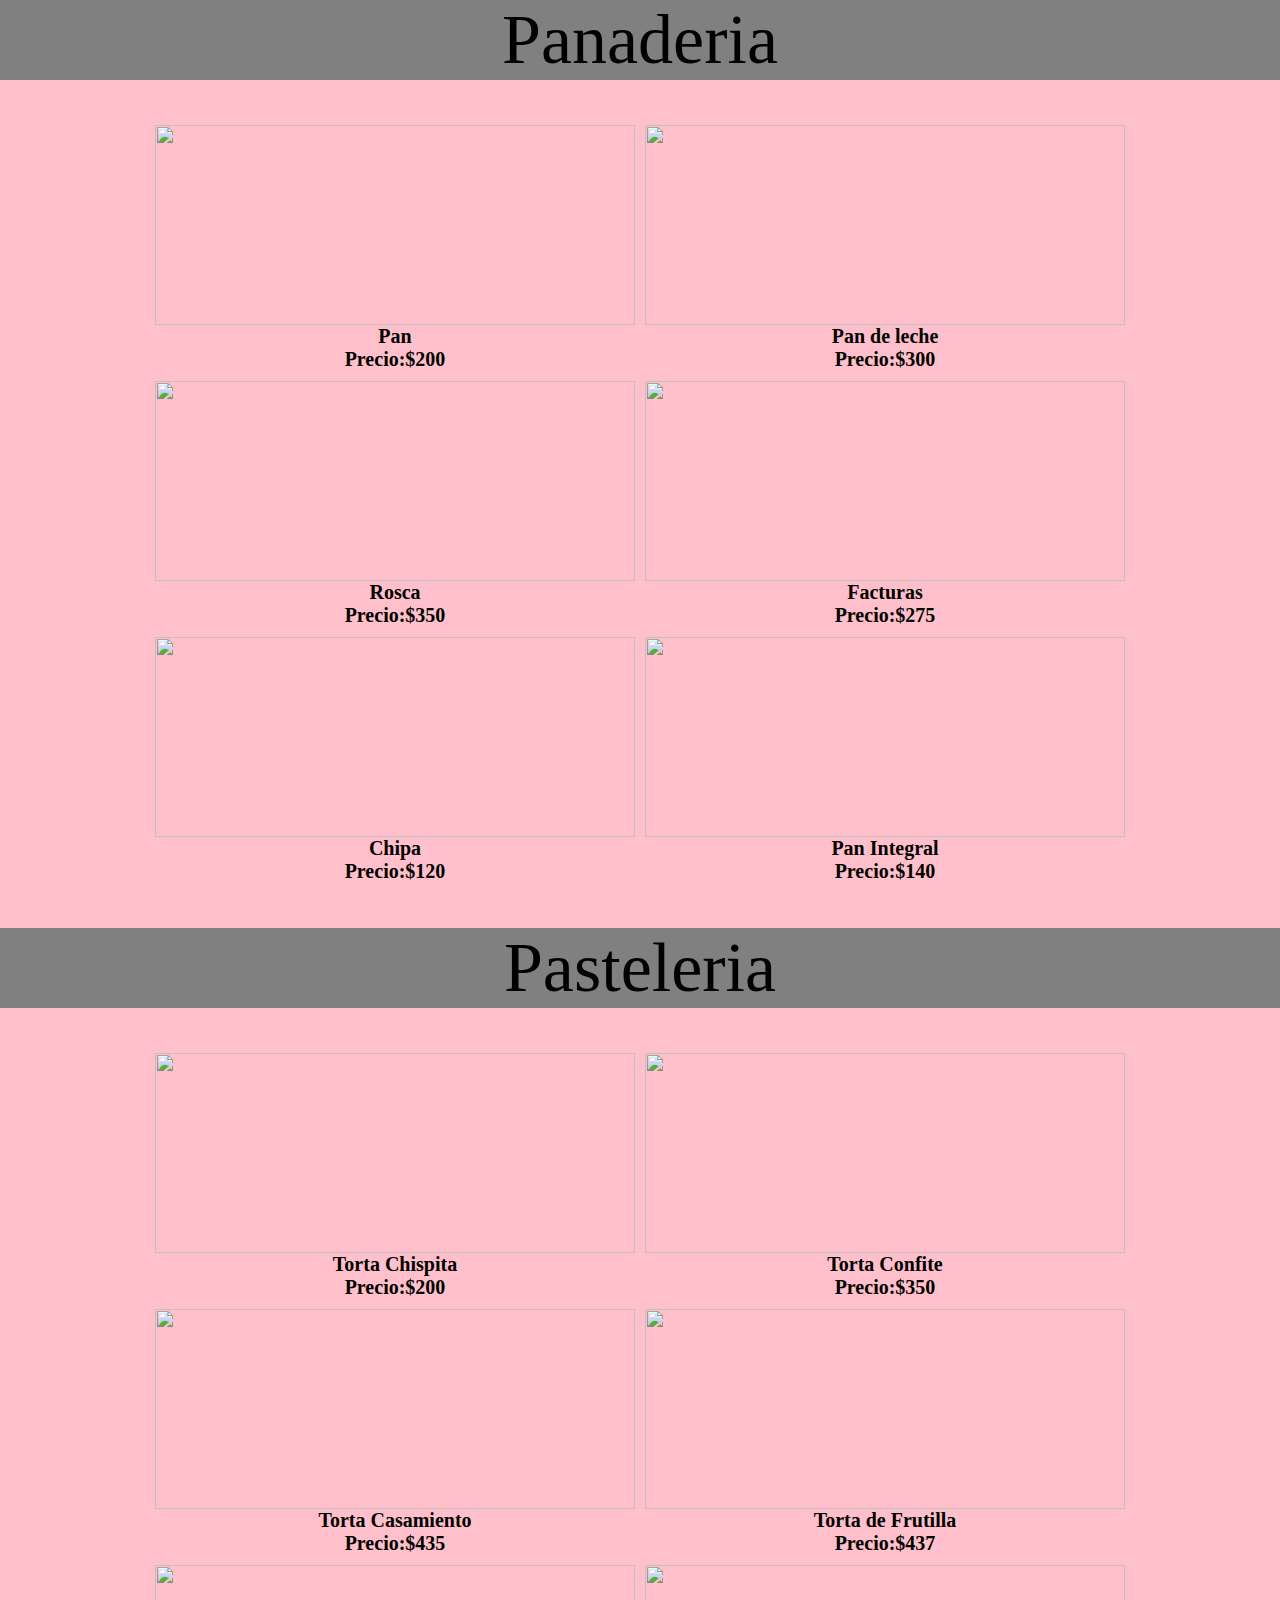
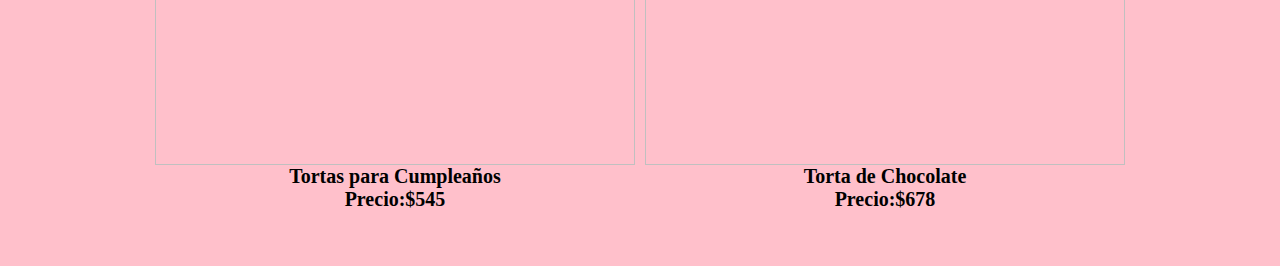
==== pagina principal/Catalogo.html @ 87718b10 "commit inicial" ====
<title>Catalogo</title>
<link rel="stylesheet" href="pagina css/catalogo..css">

<body>
      

<div class="titulo"> Panaderia</div>


     <div class="conteiner">

       <div></div>
<div class="caja caja1"><img src="C:\Users\germa\Desktop\PANIFICADOS HECHO EN CASA\productos\pan-leche-t.jpg.webp"><p>Pan</p><p>Precio:$200</p></div>
<div class="caja caja2"><img src="C:\Users\germa\Desktop\PANIFICADOS HECHO EN CASA\productos\pan de leche.jpg"><p>Pan de leche</p><p>Precio:$300</p></div>
<div class="caja caja3"><img src="C:\Users\germa\Desktop\PANIFICADOS HECHO EN CASA\productos\maxresdefault.jpg"><p>Rosca</p><p>Precio:$350</p></div>
<div class="caja caja4"><img src="C:\Users\germa\Desktop\PANIFICADOS HECHO EN CASA\productos\facturasjpg.webp"><p>Facturas</p><p>Precio:$275</p></div>
<div class="caja caja5"><img src="C:\Users\germa\Desktop\PANIFICADOS HECHO EN CASA\productos\chipa.webp"><p>Chipa</p><p>Precio:$120</p></div>
<div class="caja caja6"><img src="C:\Users\germa\Desktop\PANIFICADOS HECHO EN CASA\productos\pan integral.jpg"><p>Pan Integral</p><p>Precio:$140</p></div>
</div>


<div class="titulo2">Pasteleria</div>

<div class="conteiner2">
       <div class="cajaa b" ><img src="C:\Users\germa\Desktop\PANIFICADOS HECHO EN CASA\productos\pasteleria\torta chispita.webp"><p>Torta Chispita</p><p>Precio:$200</p></div>
       <div class="cajaa b"><img src="C:\Users\germa\Desktop\PANIFICADOS HECHO EN CASA\productos\pasteleria\torta con confite.jpg"><p>Torta Confite</p><p>Precio:$350</p></div>
       <div class="cajaa b" ><img src="C:\Users\germa\Desktop\PANIFICADOS HECHO EN CASA\productos\pasteleria\torta de casamiento.jpg"><p>Torta Casamiento</p><p>Precio:$435</p></div>
       <div class="cajaa b" ><img src="C:\Users\germa\Desktop\PANIFICADOS HECHO EN CASA\productos\pasteleria\torta de frutilla.jpg"><p>Torta de Frutilla</p><p>Precio:$437</p></div>
       <div class="cajaa b" ><img src="C:\Users\germa\Desktop\PANIFICADOS HECHO EN CASA\productos\pasteleria\tortas para cumples.jpg"><p>Tortas para Cumpleaños</p><p>Precio:$545</p></div>
       <div class="cajaa b" ><img src="C:\Users\germa\Desktop\PANIFICADOS HECHO EN CASA\productos\pasteleria\torta de chocolate.webp"><p>Torta de Chocolate</p><p>Precio:$678</p></div>

</div>



       
    </body>
---- pagina principal/pagina css/catalogo..css ----
*{background: pink;
padding: 0%;
margin:0%;}







.titulo{width: 100%;
font-size: 70px;
text-align: center;
background:grey;
margin:0px;}



.conteiner{width: 100%;
display: flex;
flex-wrap: wrap;
justify-content: center;
margin-top: 40px;
margin-bottom: 40px;}

.caja img{width: 480px;
height: 200px;}
.caja{margin: 5px;}
.caja p{text-align: center;
font-weight:bold;
font-size: 20px;}

/*catalogo2*/

.titulo2 {width: 100%;
    font-size: 70px;
    text-align: center;
    background:grey;
    margin:0px;}

    .conteiner2{width: 100%;
        display: flex;
        flex-wrap: wrap;
        justify-content: center;
       margin-top: 40px;
    margin-bottom: 50px; }
        
       
       
       .cajaa img{width: 480px;
        height: 200px;}
        .cajaa{margin: 5px;}
        
        .b p{text-align: center;
            font-weight:bold;
            font-size: 20px;}
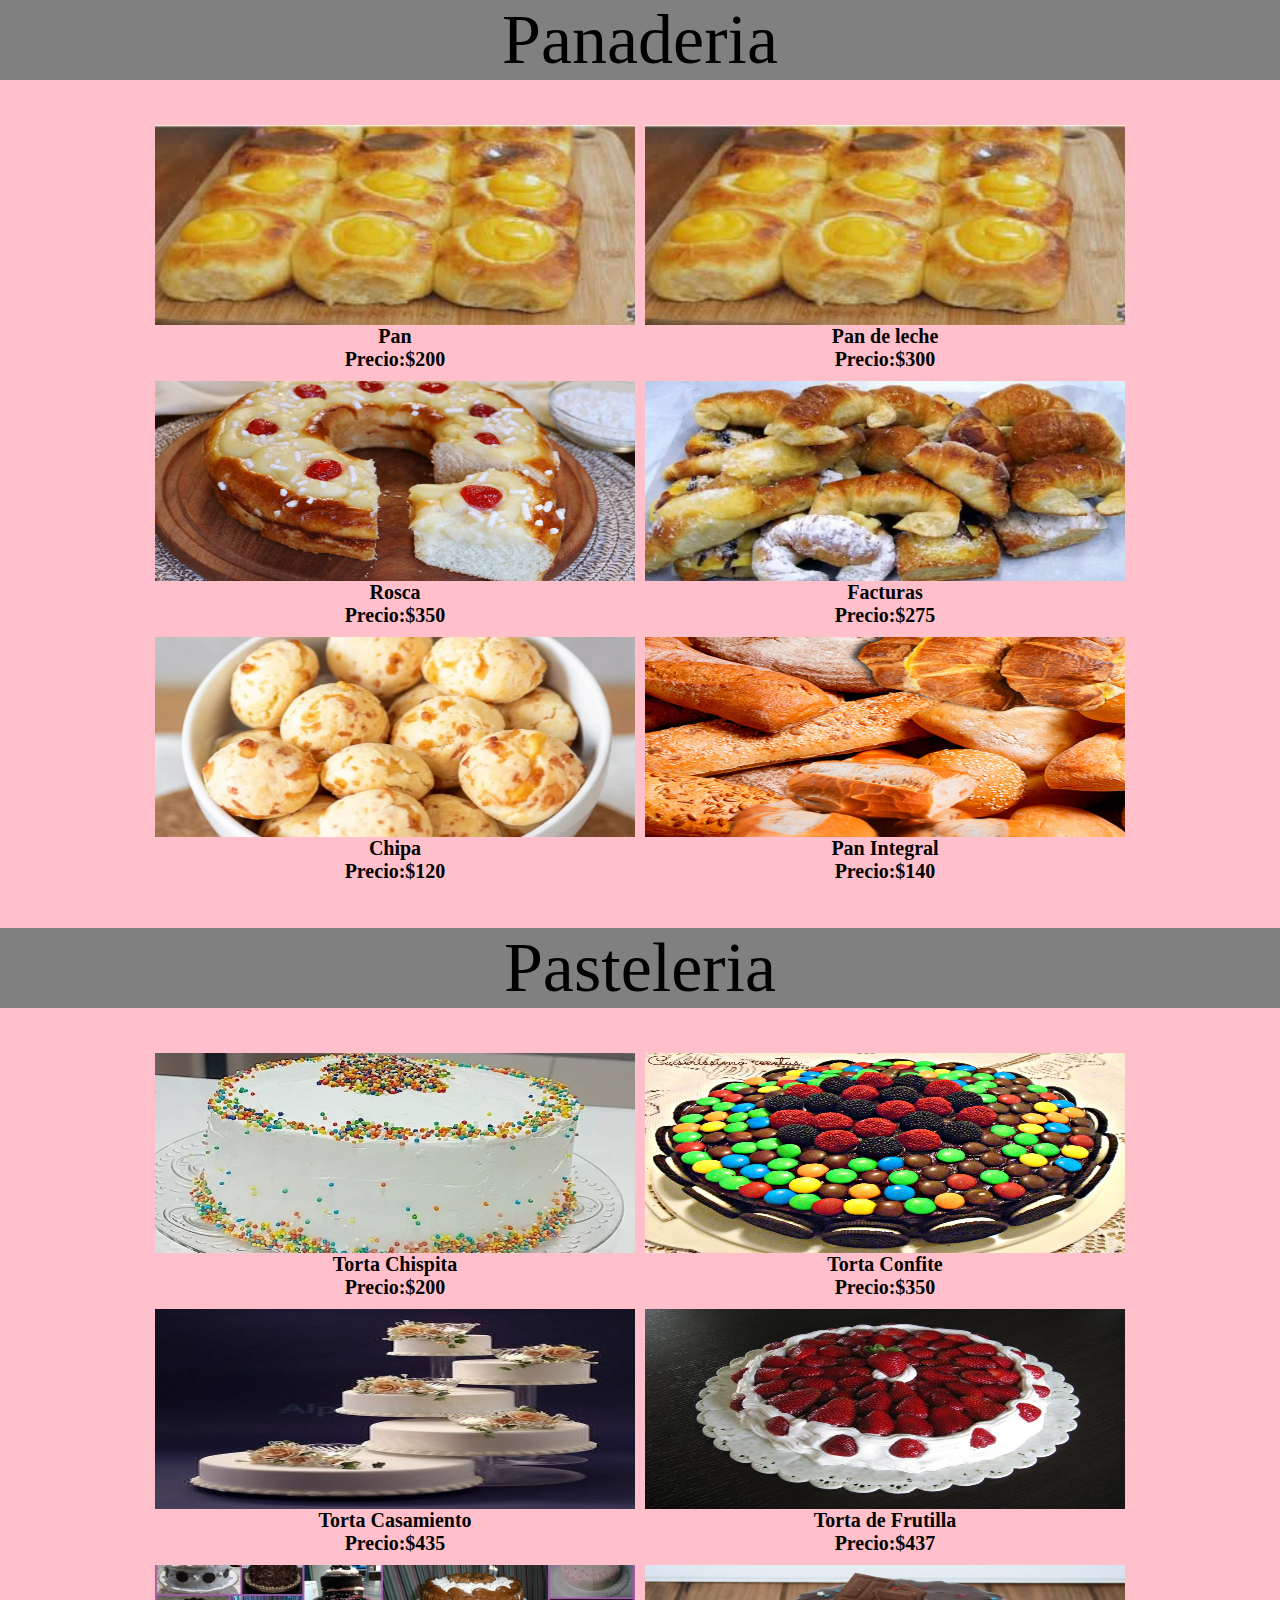
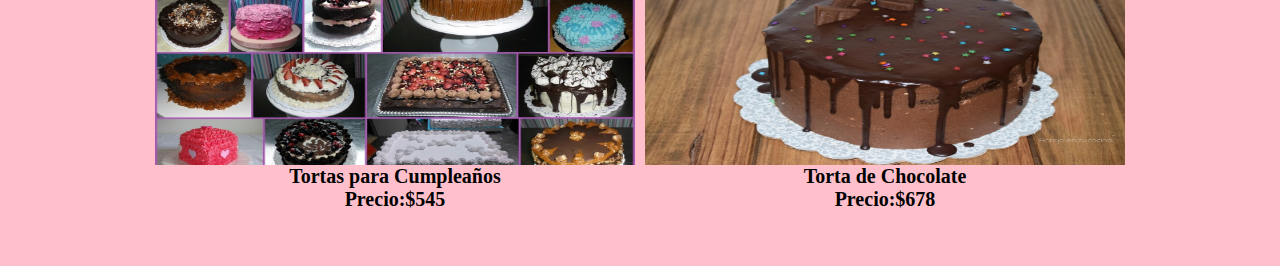
==== commit 0d25fa30: "mi primer sitio web" ====
--- a/pagina principal/Catalogo.html
+++ b/pagina principal/Catalogo.html
@@ -1,37 +1,75 @@
 <title>Catalogo</title>
-<link rel="stylesheet" href="pagina css/catalogo..css">
+<link rel="stylesheet" href="pagina css/catalogo..css" />
 
 <body>
-      
+  <div class="titulo">Panaderia</div>
 
-<div class="titulo"> Panaderia</div>
+  <div class="conteiner">
+   
+    <div class="caja caja1">
+      <img src="../productos/pan de leche.jpg" />
+      <p>Pan</p>
+      <p>Precio:$200</p>
+    </div>
+    <div class="caja caja2">
+      <img src="../productos/pan de leche.jpg" />
+      <p>Pan de leche</p>
+      <p>Precio:$300</p>
+    </div>
+    <div class="caja caja3">
+      <img src="../productos/maxresdefault.jpg" />
+      <p>Rosca</p>
+      <p>Precio:$350</p>
+    </div>
+    <div class="caja caja4">
+      <img src="../productos/facturasjpg.webp" />
+      <p>Facturas</p>
+      <p>Precio:$275</p>
+    </div>
+    <div class="caja caja5">
+      <img src="../productos/chipa.webp" />
+      <p>Chipa</p>
+      <p>Precio:$120</p>
+    </div>
+    <div class="caja caja6">
+      <img src="../productos/pan integral.jpg" />
+      <p>Pan Integral</p>
+      <p>Precio:$140</p>
+    </div>
+  </div>
 
+  <div class="titulo2">Pasteleria</div>
 
-     <div class="conteiner">
-
-       <div></div>
-<div class="caja caja1"><img src="C:\Users\germa\Desktop\PANIFICADOS HECHO EN CASA\productos\pan-leche-t.jpg.webp"><p>Pan</p><p>Precio:$200</p></div>
-<div class="caja caja2"><img src="C:\Users\germa\Desktop\PANIFICADOS HECHO EN CASA\productos\pan de leche.jpg"><p>Pan de leche</p><p>Precio:$300</p></div>
-<div class="caja caja3"><img src="C:\Users\germa\Desktop\PANIFICADOS HECHO EN CASA\productos\maxresdefault.jpg"><p>Rosca</p><p>Precio:$350</p></div>
-<div class="caja caja4"><img src="C:\Users\germa\Desktop\PANIFICADOS HECHO EN CASA\productos\facturasjpg.webp"><p>Facturas</p><p>Precio:$275</p></div>
-<div class="caja caja5"><img src="C:\Users\germa\Desktop\PANIFICADOS HECHO EN CASA\productos\chipa.webp"><p>Chipa</p><p>Precio:$120</p></div>
-<div class="caja caja6"><img src="C:\Users\germa\Desktop\PANIFICADOS HECHO EN CASA\productos\pan integral.jpg"><p>Pan Integral</p><p>Precio:$140</p></div>
-</div>
-
-
-<div class="titulo2">Pasteleria</div>
-
-<div class="conteiner2">
-       <div class="cajaa b" ><img src="C:\Users\germa\Desktop\PANIFICADOS HECHO EN CASA\productos\pasteleria\torta chispita.webp"><p>Torta Chispita</p><p>Precio:$200</p></div>
-       <div class="cajaa b"><img src="C:\Users\germa\Desktop\PANIFICADOS HECHO EN CASA\productos\pasteleria\torta con confite.jpg"><p>Torta Confite</p><p>Precio:$350</p></div>
-       <div class="cajaa b" ><img src="C:\Users\germa\Desktop\PANIFICADOS HECHO EN CASA\productos\pasteleria\torta de casamiento.jpg"><p>Torta Casamiento</p><p>Precio:$435</p></div>
-       <div class="cajaa b" ><img src="C:\Users\germa\Desktop\PANIFICADOS HECHO EN CASA\productos\pasteleria\torta de frutilla.jpg"><p>Torta de Frutilla</p><p>Precio:$437</p></div>
-       <div class="cajaa b" ><img src="C:\Users\germa\Desktop\PANIFICADOS HECHO EN CASA\productos\pasteleria\tortas para cumples.jpg"><p>Tortas para Cumpleaños</p><p>Precio:$545</p></div>
-       <div class="cajaa b" ><img src="C:\Users\germa\Desktop\PANIFICADOS HECHO EN CASA\productos\pasteleria\torta de chocolate.webp"><p>Torta de Chocolate</p><p>Precio:$678</p></div>
-
-</div>
-
-
-
-       
-    </body>+  <div class="conteiner2">
+    <div class="cajaa b">
+      <img src="../productos/pasteleria\torta chispita.webp" />
+      <p>Torta Chispita</p>
+      <p>Precio:$200</p>
+    </div>
+    <div class="cajaa b">
+      <img src="../productos/pasteleria\torta con confite.jpg" />
+      <p>Torta Confite</p>
+      <p>Precio:$350</p>
+    </div>
+    <div class="cajaa b">
+      <img src="../productos/pasteleria\torta de casamiento.jpg" />
+      <p>Torta Casamiento</p>
+      <p>Precio:$435</p>
+    </div>
+    <div class="cajaa b">
+      <img src="../productos/pasteleria\torta de frutilla.jpg" />
+      <p>Torta de Frutilla</p>
+      <p>Precio:$437</p>
+    </div>
+    <div class="cajaa b">
+      <img src="../productos/pasteleria\tortas para cumples.jpg" />
+      <p>Tortas para Cumpleaños</p>
+      <p>Precio:$545</p>
+    </div>
+    <div class="cajaa b">
+      <img src="../productos/pasteleria\torta de chocolate.webp" />
+      <p>Torta de Chocolate</p>
+      <p>Precio:$678</p>
+    </div>
+  </div>
+</body>
--- a/pagina principal/pagina css/catalogo..css
+++ b/pagina principal/pagina css/catalogo..css
@@ -1,56 +1,68 @@
-*{background: pink;
-padding: 0%;
-margin:0%;}
+* {
+  background: pink;
+  padding: 0%;
+  margin: 0%;
+}
 
+.titulo {
+  width: 100%;
+  font-size: 70px;
+  text-align: center;
+  background: grey;
+  margin: 0px;
+}
 
+.conteiner {
+  width: 100%;
+  display: flex;
+  flex-wrap: wrap;
+  justify-content: center;
+  margin-top: 40px;
+  margin-bottom: 40px;
+}
 
-
-
-
-
-.titulo{width: 100%;
-font-size: 70px;
-text-align: center;
-background:grey;
-margin:0px;}
-
-
-
-.conteiner{width: 100%;
-display: flex;
-flex-wrap: wrap;
-justify-content: center;
-margin-top: 40px;
-margin-bottom: 40px;}
-
-.caja img{width: 480px;
-height: 200px;}
-.caja{margin: 5px;}
-.caja p{text-align: center;
-font-weight:bold;
-font-size: 20px;}
+.caja img {
+  width: 480px;
+  height: 200px;
+}
+.caja {
+  margin: 5px;
+}
+.caja p {
+  text-align: center;
+  font-weight: bold;
+  font-size: 20px;
+}
 
 /*catalogo2*/
 
-.titulo2 {width: 100%;
-    font-size: 70px;
-    text-align: center;
-    background:grey;
-    margin:0px;}
+.titulo2 {
+  width: 100%;
+  font-size: 70px;
+  text-align: center;
+  background: grey;
+  margin: 0px;
+}
 
-    .conteiner2{width: 100%;
-        display: flex;
-        flex-wrap: wrap;
-        justify-content: center;
-       margin-top: 40px;
-    margin-bottom: 50px; }
-        
-       
-       
-       .cajaa img{width: 480px;
-        height: 200px;}
-        .cajaa{margin: 5px;}
-        
-        .b p{text-align: center;
-            font-weight:bold;
-            font-size: 20px;}+.conteiner2 {
+  width: 100%;
+  display: flex;
+  flex-wrap: wrap;
+  justify-content: center;
+  margin-top: 40px;
+  margin-bottom: 50px;
+}
+
+.cajaa img {
+  width: 480px;
+  height: 200px;
+}
+.cajaa {
+  margin: 5px;
+}
+
+.b p {
+  text-align: center;
+  font-weight: bold;
+  font-size: 20px;
+}
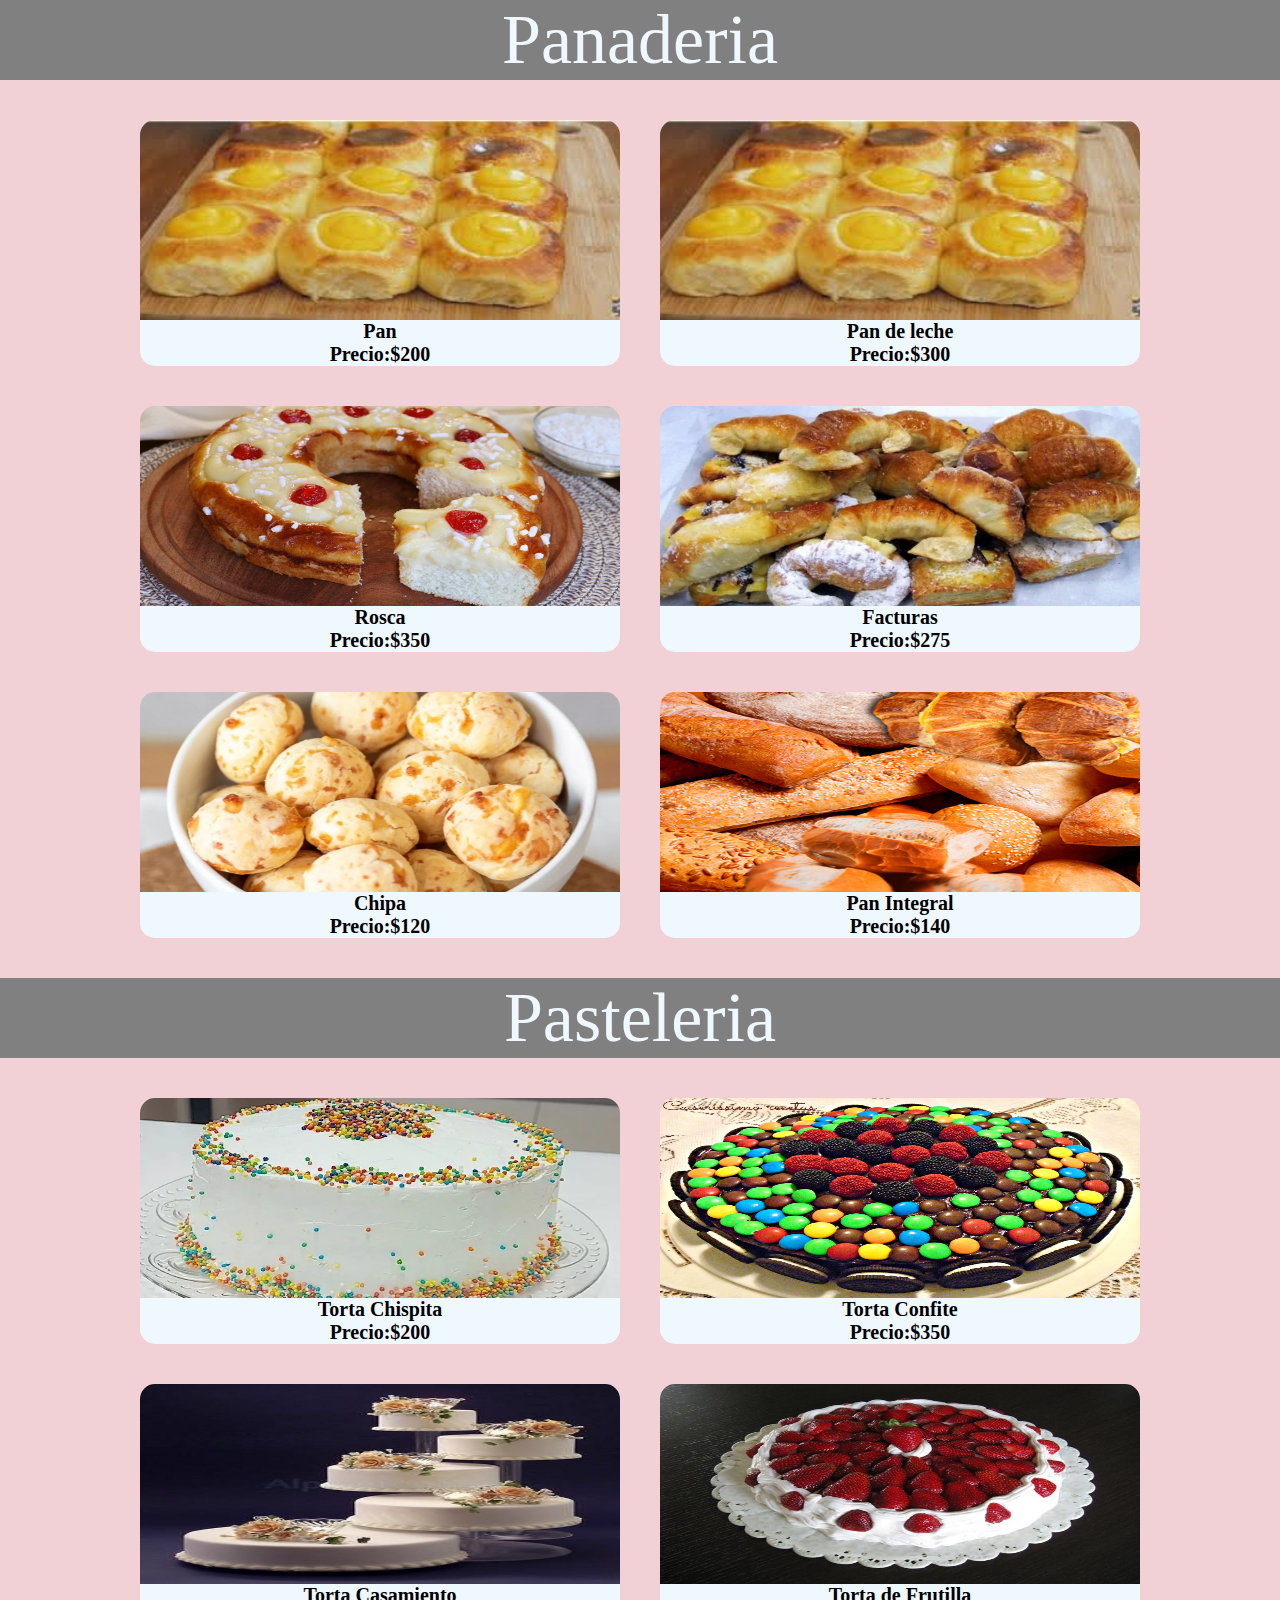
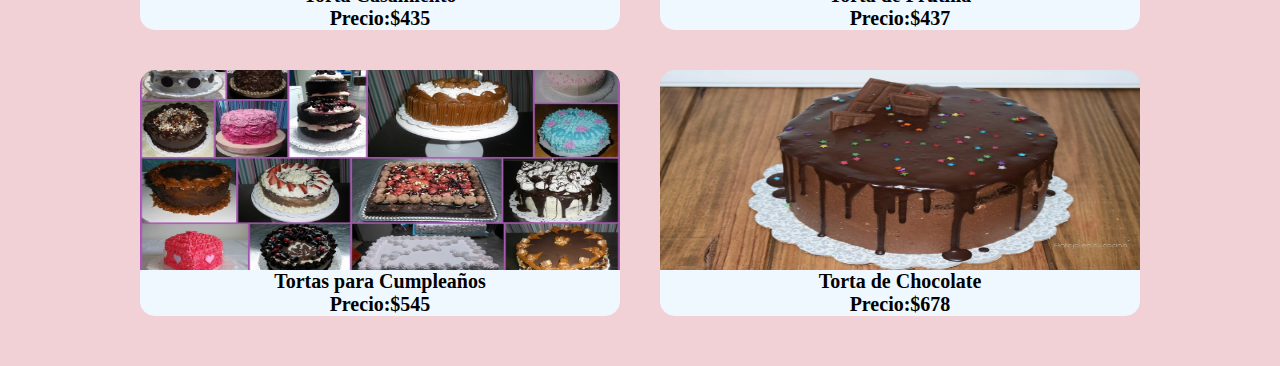
==== commit dfd36814: "Miprimersitioweb" ====
--- a/pagina principal/Catalogo.html
+++ b/pagina principal/Catalogo.html
@@ -8,33 +8,30 @@
    
     <div class="caja caja1">
       <img src="../productos/pan de leche.jpg" />
-      <p>Pan</p>
-      <p>Precio:$200</p>
+      <p>Pan <br> Precio:$200</p>
     </div>
     <div class="caja caja2">
       <img src="../productos/pan de leche.jpg" />
-      <p>Pan de leche</p>
-      <p>Precio:$300</p>
+      <p>Pan de leche <br>Precio:$300</p>
     </div>
     <div class="caja caja3">
       <img src="../productos/maxresdefault.jpg" />
-      <p>Rosca</p>
-      <p>Precio:$350</p>
+      <p>Rosca <br>Precio:$350</p>
     </div>
     <div class="caja caja4">
       <img src="../productos/facturasjpg.webp" />
-      <p>Facturas</p>
-      <p>Precio:$275</p>
+      <p>Facturas<br>
+      Precio:$275</p>
     </div>
     <div class="caja caja5">
       <img src="../productos/chipa.webp" />
-      <p>Chipa</p>
-      <p>Precio:$120</p>
+      <p>Chipa<br>
+      Precio:$120</p>
     </div>
     <div class="caja caja6">
       <img src="../productos/pan integral.jpg" />
-      <p>Pan Integral</p>
-      <p>Precio:$140</p>
+      <p>Pan Integral <br>
+      Precio:$140</p>
     </div>
   </div>
 
@@ -43,33 +40,33 @@
   <div class="conteiner2">
     <div class="cajaa b">
       <img src="../productos/pasteleria\torta chispita.webp" />
-      <p>Torta Chispita</p>
-      <p>Precio:$200</p>
+      <p>Torta Chispita <br>
+      Precio:$200</p>
     </div>
     <div class="cajaa b">
       <img src="../productos/pasteleria\torta con confite.jpg" />
-      <p>Torta Confite</p>
-      <p>Precio:$350</p>
+      <p>Torta Confite <br>
+      Precio:$350</p>
     </div>
     <div class="cajaa b">
       <img src="../productos/pasteleria\torta de casamiento.jpg" />
-      <p>Torta Casamiento</p>
-      <p>Precio:$435</p>
+      <p>Torta Casamiento<br>
+      Precio:$435</p>
     </div>
     <div class="cajaa b">
       <img src="../productos/pasteleria\torta de frutilla.jpg" />
-      <p>Torta de Frutilla</p>
-      <p>Precio:$437</p>
+      <p>Torta de Frutilla<br>
+      Precio:$437</p>
     </div>
     <div class="cajaa b">
       <img src="../productos/pasteleria\tortas para cumples.jpg" />
-      <p>Tortas para Cumpleaños</p>
-      <p>Precio:$545</p>
+      <p>Tortas para Cumpleaños<br>
+      Precio:$545</p>
     </div>
     <div class="cajaa b">
       <img src="../productos/pasteleria\torta de chocolate.webp" />
-      <p>Torta de Chocolate</p>
-      <p>Precio:$678</p>
+      <p>Torta de Chocolate<br>
+      Precio:$678</p>
     </div>
   </div>
 </body>
--- a/pagina principal/pagina css/catalogo..css
+++ b/pagina principal/pagina css/catalogo..css
@@ -1,15 +1,16 @@
 * {
-  background: pink;
+  background: rgb(241, 209, 214);
   padding: 0%;
   margin: 0%;
 }
 
-.titulo {
+.titulo,.titulo2 {
   width: 100%;
   font-size: 70px;
   text-align: center;
   background: grey;
   margin: 0px;
+  color: aliceblue;
 }
 
 .conteiner {
@@ -19,15 +20,16 @@
   justify-content: center;
   margin-top: 40px;
   margin-bottom: 40px;
+  gap: 40px;
 }
 
-.caja img {
+.caja img,.cajaa img {
   width: 480px;
   height: 200px;
+  border-top-left-radius: 15px;
+  border-top-right-radius: 15px; 
 }
-.caja {
-  margin: 5px;
-}
+
 .caja p {
   text-align: center;
   font-weight: bold;
@@ -36,13 +38,6 @@
 
 /*catalogo2*/
 
-.titulo2 {
-  width: 100%;
-  font-size: 70px;
-  text-align: center;
-  background: grey;
-  margin: 0px;
-}
 
 .conteiner2 {
   width: 100%;
@@ -51,18 +46,19 @@
   justify-content: center;
   margin-top: 40px;
   margin-bottom: 50px;
+  gap: 40px;
+ 
 }
 
-.cajaa img {
-  width: 480px;
-  height: 200px;
-}
-.cajaa {
-  margin: 5px;
-}
-
-.b p {
+.b,p {
   text-align: center;
   font-weight: bold;
   font-size: 20px;
+  
+  border-bottom-left-radius: 15px;
+  border-bottom-right-radius: 15px;
 }
+p{
+  background-color: aliceblue;
+}
+
